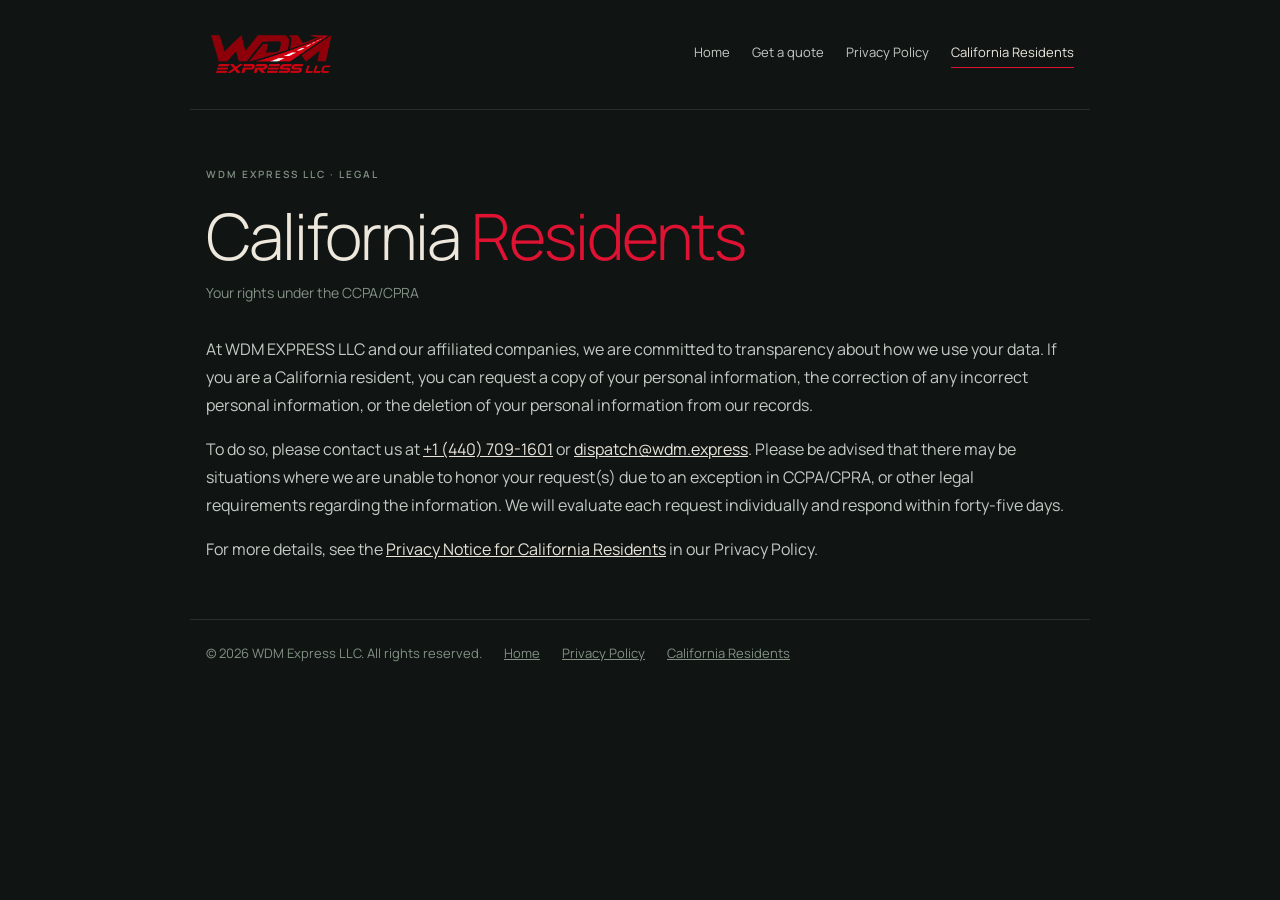
==== ccpa.html @ 11b45bf5 "Use full privacy policy and add California residents page Privacy policy now carries the full policy" ====
<!DOCTYPE html>
<html lang="en">
<head>
<meta charset="utf-8">
<meta name="robots" content="noindex, nofollow">
<meta name="viewport" content="width=device-width, initial-scale=1.0">
<title>California Residents | WDM EXPRESS LLC</title>
<meta name="description" content="How California residents can request access to, correction or deletion of their personal information held by WDM EXPRESS LLC (CCPA/CPRA).">
<link rel="canonical" href="https://wdm.express/ccpa">
<link rel="icon" type="image/png" sizes="64x64" href="assets/favicon.png">
<meta name="theme-color" content="#101514">
<link rel="preconnect" href="https://fonts.googleapis.com">
<link href="https://fonts.googleapis.com/css2?family=Manrope:wght@300;400;500;600&display=swap" rel="stylesheet">
<style>
  :root{--bg:#101514;--panel:#151b19;--text:#c3cbc5;--head:#ede7dc;--muted:#829184;--red:#de1232;--line:#ede7dc1f;--beige:#e9e5da}
  *{box-sizing:border-box}
  html{scroll-behavior:smooth}
  body{margin:0;background:var(--bg);color:var(--text);font-family:'Manrope',Arial,sans-serif;font-weight:400;line-height:1.75}
  a{color:var(--beige)}
  .top{display:flex;align-items:center;justify-content:space-between;gap:16px;max-width:900px;margin:0 auto;padding:22px 16px;border-bottom:1px solid var(--line)}
  .top img{width:130px;height:auto;display:block}
  .top nav{display:flex;gap:22px;font-size:13px}
  .top nav a{text-decoration:none;color:var(--text)}
  .top nav a[aria-current]{color:var(--head);border-bottom:1px solid var(--red);padding-bottom:3px}
  .wrap{max-width:900px;margin:0 auto;padding:56px 16px 40px}
  .eyebrow{font-size:10px;letter-spacing:2px;color:var(--muted);font-weight:600;margin:0 0 18px;text-transform:uppercase}
  h1{color:var(--head);font-weight:300;font-size:clamp(40px,7vw,64px);letter-spacing:-2px;line-height:1.05;margin:0 0 12px}
  h1 em{font-style:normal;color:var(--red)}
  .muted{color:var(--muted);font-size:14px;margin:0 0 30px}
  h2{color:var(--head);font-size:21px;font-weight:500;letter-spacing:-.3px;margin:44px 0 10px;padding-top:26px;border-top:1px solid var(--line)}
  p,li{font-size:16px}
  ul{padding-left:22px;margin:10px 0}
  li{margin:4px 0}
  strong{color:var(--head);font-weight:600}
  .box{border:1px solid #de123266;border-left:3px solid var(--red);background:#de12320d;padding:16px 20px;margin:20px 0;border-radius:2px}
  .box strong{font-weight:500}
  address{font-style:normal}
  footer{max-width:900px;margin:0 auto;padding:22px 16px 36px;border-top:1px solid var(--line);font-size:13px;color:var(--muted);display:flex;flex-wrap:wrap;gap:10px 22px}
  footer a{color:var(--muted)}
  @media(max-width:560px){.top img{width:110px}.top nav{gap:16px}.wrap{padding-top:40px}p,li{font-size:15px}}
  h3{color:var(--head);font-size:17px;font-weight:600;margin:30px 0 8px}
  .table-wrap{overflow-x:auto;margin:20px 0;border:1px solid var(--line)}
  table{border-collapse:collapse;width:100%;min-width:720px;font-size:13px;line-height:1.55}
  th,td{border:1px solid var(--line);padding:10px 12px;text-align:left;vertical-align:top}
  th{background:var(--panel);color:var(--head);font-weight:600}
  td p,th p{font-size:13px;margin:0 0 6px}
  ol{padding-left:22px}
  address{margin:12px 0}
</style>
</head>
<body>
<header class="top">
  <a href="./" aria-label="WDM Express home"><img src="assets/logo.png" alt="WDM Express LLC" width="130" height="65"></a>
  <nav><a href="./">Home</a><a href="./#quote">Get a quote</a><a href="privacy-policy">Privacy Policy</a><a href="ccpa" aria-current="page">California Residents</a></nav>
</header>
<main class="wrap">
  <p class="eyebrow">WDM Express LLC · Legal</p>
  <h1>California <em>Residents</em></h1>
  <p class="muted">Your rights under the CCPA/CPRA</p>
  <p>At WDM EXPRESS LLC and our affiliated companies, we are committed to transparency about how we use your data. If you are a California resident, you can request a copy of your personal&nbsp;information, the correction of any incorrect personal information, or the deletion of your personal&nbsp;information from our records.</p>
  <p>To do so, please contact us at <a href="tel:+14407091601">+1 (440) 709-1601</a> or <a href="mailto:dispatch@wdm.express">dispatch@wdm.express</a>. Please be advised that there may be situations where we are unable to honor your request(s) due to an exception in CCPA/CPRA, or other legal requirements regarding the information. We will evaluate each request individually and respond within forty-five days.</p>
  <p>For more details, see the <a href="privacy-policy#california">Privacy Notice for California Residents</a> in our Privacy Policy.</p>
</main>
<footer><span>&copy; 2026 WDM Express LLC. All rights reserved.</span><a href="./">Home</a><a href="privacy-policy">Privacy Policy</a><a href="ccpa">California Residents</a></footer>
</body>
</html>
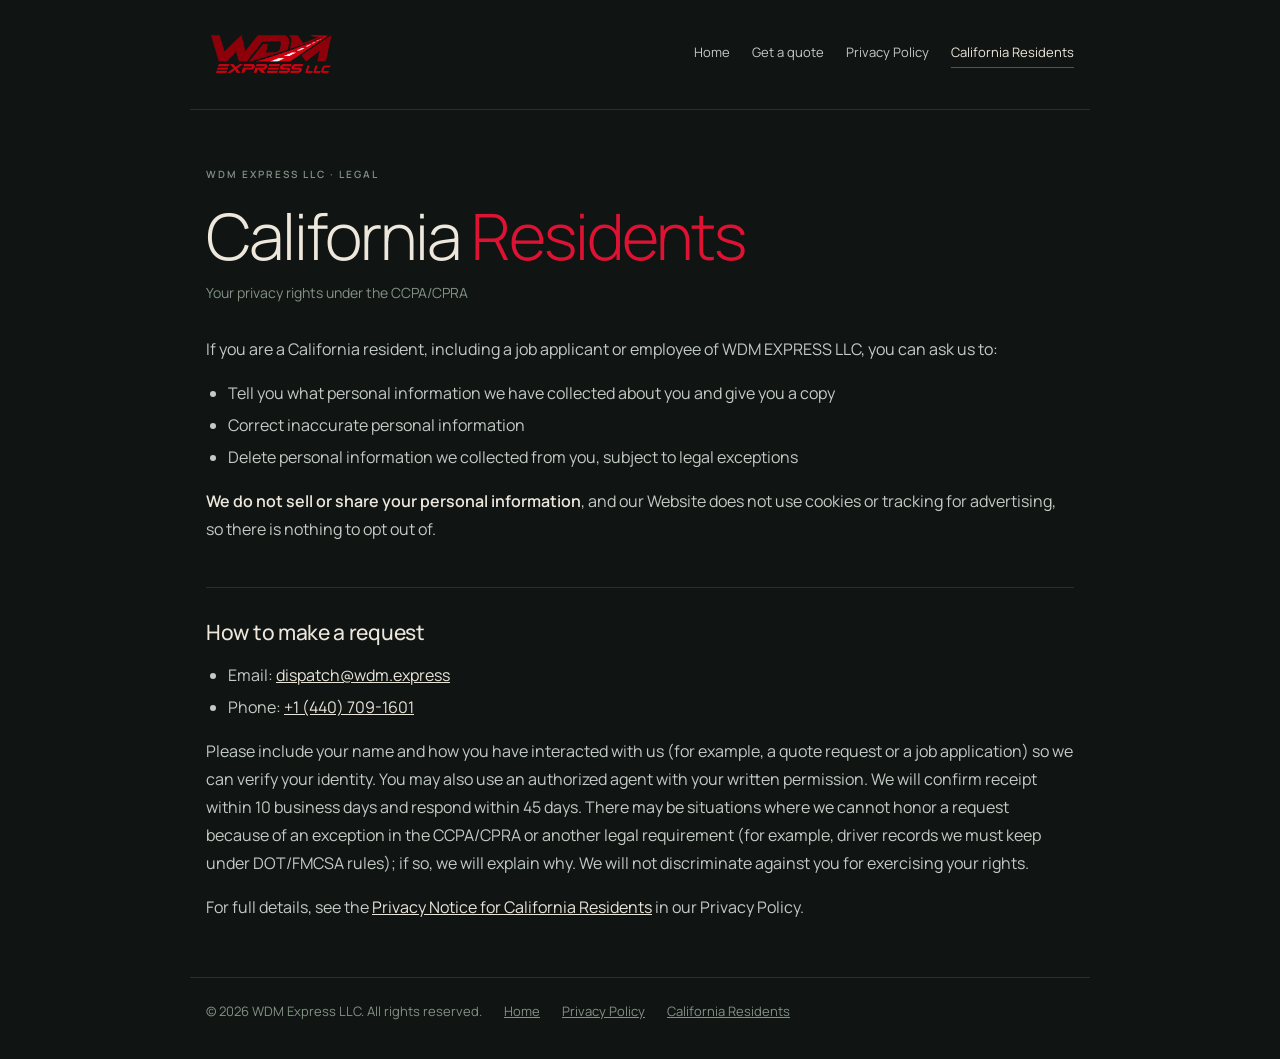
==== commit bf4fc8b3: "Rewrite privacy policy and CCPA page to match the site; self-host fonts The policy now lists the rea" ====
--- a/ccpa.html
+++ b/ccpa.html
@@ -9,8 +9,7 @@
 <link rel="canonical" href="https://wdm.express/ccpa">
 <link rel="icon" type="image/png" sizes="64x64" href="assets/favicon.png">
 <meta name="theme-color" content="#101514">
-<link rel="preconnect" href="https://fonts.googleapis.com">
-<link href="https://fonts.googleapis.com/css2?family=Manrope:wght@300;400;500;600&display=swap" rel="stylesheet">
+<link rel="stylesheet" href="assets/fonts.css">
 <style>
   :root{--bg:#101514;--panel:#151b19;--text:#c3cbc5;--head:#ede7dc;--muted:#829184;--red:#de1232;--line:#ede7dc1f;--beige:#e9e5da}
   *{box-sizing:border-box}
@@ -56,10 +55,21 @@
 <main class="wrap">
   <p class="eyebrow">WDM Express LLC · Legal</p>
   <h1>California <em>Residents</em></h1>
-  <p class="muted">Your rights under the CCPA/CPRA</p>
-  <p>At WDM EXPRESS LLC and our affiliated companies, we are committed to transparency about how we use your data. If you are a California resident, you can request a copy of your personal&nbsp;information, the correction of any incorrect personal information, or the deletion of your personal&nbsp;information from our records.</p>
-  <p>To do so, please contact us at <a href="tel:+14407091601">+1 (440) 709-1601</a> or <a href="mailto:dispatch@wdm.express">dispatch@wdm.express</a>. Please be advised that there may be situations where we are unable to honor your request(s) due to an exception in CCPA/CPRA, or other legal requirements regarding the information. We will evaluate each request individually and respond within forty-five days.</p>
-  <p>For more details, see the <a href="privacy-policy#california">Privacy Notice for California Residents</a> in our Privacy Policy.</p>
+  <p class="muted">Your privacy rights under the CCPA/CPRA</p>
+  <p>If you are a California resident, including a job applicant or employee of WDM EXPRESS LLC, you can ask us to:</p>
+  <ul>
+    <li>Tell you what personal information we have collected about you and give you a copy</li>
+    <li>Correct inaccurate personal information</li>
+    <li>Delete personal information we collected from you, subject to legal exceptions</li>
+  </ul>
+  <p><strong>We do not sell or share your personal information</strong>, and our Website does not use cookies or tracking for advertising, so there is nothing to opt out of.</p>
+  <h2>How to make a request</h2>
+  <ul>
+    <li>Email: <a href="mailto:dispatch@wdm.express">dispatch@wdm.express</a></li>
+    <li>Phone: <a href="tel:+14407091601">+1 (440) 709-1601</a></li>
+  </ul>
+  <p>Please include your name and how you have interacted with us (for example, a quote request or a job application) so we can verify your identity. You may also use an authorized agent with your written permission. We will confirm receipt within 10 business days and respond within 45 days. There may be situations where we cannot honor a request because of an exception in the CCPA/CPRA or another legal requirement (for example, driver records we must keep under DOT/FMCSA rules); if so, we will explain why. We will not discriminate against you for exercising your rights.</p>
+  <p>For full details, see the <a href="privacy-policy#california">Privacy Notice for California Residents</a> in our Privacy Policy.</p>
 </main>
 <footer><span>&copy; 2026 WDM Express LLC. All rights reserved.</span><a href="./">Home</a><a href="privacy-policy">Privacy Policy</a><a href="ccpa">California Residents</a></footer>
 </body>
--- a/assets/fonts.css
+++ b/assets/fonts.css
@@ -0,0 +1,144 @@
+/* latin-ext */
+@font-face {
+  font-family: 'Cormorant Garamond';
+  font-style: italic;
+  font-weight: 400;
+  font-display: swap;
+  src: url(fonts/CormorantGaramond-italic-latin-ext-0.woff2) format('woff2');
+  unicode-range: U+0100-02BA, U+02BD-02C5, U+02C7-02CC, U+02CE-02D7, U+02DD-02FF, U+0304, U+0308, U+0329, U+1D00-1DBF, U+1E00-1E9F, U+1EF2-1EFF, U+2020, U+20A0-20AB, U+20AD-20C4, U+2113, U+2C60-2C7F, U+A720-A7FF;
+}
+/* latin */
+@font-face {
+  font-family: 'Cormorant Garamond';
+  font-style: italic;
+  font-weight: 400;
+  font-display: swap;
+  src: url(fonts/CormorantGaramond-italic-latin-1.woff2) format('woff2');
+  unicode-range: U+0000-00FF, U+0131, U+0152-0153, U+02BB-02BC, U+02C6, U+02DA, U+02DC, U+0304, U+0308, U+0329, U+2000-206F, U+20AC, U+2122, U+2191, U+2193, U+2212, U+2215, U+FEFF, U+FFFD;
+}
+/* latin-ext */
+@font-face {
+  font-family: 'Cormorant Garamond';
+  font-style: italic;
+  font-weight: 500;
+  font-display: swap;
+  src: url(fonts/CormorantGaramond-italic-latin-ext-0.woff2) format('woff2');
+  unicode-range: U+0100-02BA, U+02BD-02C5, U+02C7-02CC, U+02CE-02D7, U+02DD-02FF, U+0304, U+0308, U+0329, U+1D00-1DBF, U+1E00-1E9F, U+1EF2-1EFF, U+2020, U+20A0-20AB, U+20AD-20C4, U+2113, U+2C60-2C7F, U+A720-A7FF;
+}
+/* latin */
+@font-face {
+  font-family: 'Cormorant Garamond';
+  font-style: italic;
+  font-weight: 500;
+  font-display: swap;
+  src: url(fonts/CormorantGaramond-italic-latin-1.woff2) format('woff2');
+  unicode-range: U+0000-00FF, U+0131, U+0152-0153, U+02BB-02BC, U+02C6, U+02DA, U+02DC, U+0304, U+0308, U+0329, U+2000-206F, U+20AC, U+2122, U+2191, U+2193, U+2212, U+2215, U+FEFF, U+FFFD;
+}
+/* latin-ext */
+@font-face {
+  font-family: 'Cormorant Garamond';
+  font-style: normal;
+  font-weight: 400;
+  font-display: swap;
+  src: url(fonts/CormorantGaramond-normal-latin-ext-2.woff2) format('woff2');
+  unicode-range: U+0100-02BA, U+02BD-02C5, U+02C7-02CC, U+02CE-02D7, U+02DD-02FF, U+0304, U+0308, U+0329, U+1D00-1DBF, U+1E00-1E9F, U+1EF2-1EFF, U+2020, U+20A0-20AB, U+20AD-20C4, U+2113, U+2C60-2C7F, U+A720-A7FF;
+}
+/* latin */
+@font-face {
+  font-family: 'Cormorant Garamond';
+  font-style: normal;
+  font-weight: 400;
+  font-display: swap;
+  src: url(fonts/CormorantGaramond-normal-latin-3.woff2) format('woff2');
+  unicode-range: U+0000-00FF, U+0131, U+0152-0153, U+02BB-02BC, U+02C6, U+02DA, U+02DC, U+0304, U+0308, U+0329, U+2000-206F, U+20AC, U+2122, U+2191, U+2193, U+2212, U+2215, U+FEFF, U+FFFD;
+}
+/* latin-ext */
+@font-face {
+  font-family: 'Cormorant Garamond';
+  font-style: normal;
+  font-weight: 500;
+  font-display: swap;
+  src: url(fonts/CormorantGaramond-normal-latin-ext-2.woff2) format('woff2');
+  unicode-range: U+0100-02BA, U+02BD-02C5, U+02C7-02CC, U+02CE-02D7, U+02DD-02FF, U+0304, U+0308, U+0329, U+1D00-1DBF, U+1E00-1E9F, U+1EF2-1EFF, U+2020, U+20A0-20AB, U+20AD-20C4, U+2113, U+2C60-2C7F, U+A720-A7FF;
+}
+/* latin */
+@font-face {
+  font-family: 'Cormorant Garamond';
+  font-style: normal;
+  font-weight: 500;
+  font-display: swap;
+  src: url(fonts/CormorantGaramond-normal-latin-3.woff2) format('woff2');
+  unicode-range: U+0000-00FF, U+0131, U+0152-0153, U+02BB-02BC, U+02C6, U+02DA, U+02DC, U+0304, U+0308, U+0329, U+2000-206F, U+20AC, U+2122, U+2191, U+2193, U+2212, U+2215, U+FEFF, U+FFFD;
+}
+/* latin-ext */
+@font-face {
+  font-family: 'Manrope';
+  font-style: normal;
+  font-weight: 300;
+  font-display: swap;
+  src: url(fonts/Manrope-normal-latin-ext-4.woff2) format('woff2');
+  unicode-range: U+0100-02BA, U+02BD-02C5, U+02C7-02CC, U+02CE-02D7, U+02DD-02FF, U+0304, U+0308, U+0329, U+1D00-1DBF, U+1E00-1E9F, U+1EF2-1EFF, U+2020, U+20A0-20AB, U+20AD-20C4, U+2113, U+2C60-2C7F, U+A720-A7FF;
+}
+/* latin */
+@font-face {
+  font-family: 'Manrope';
+  font-style: normal;
+  font-weight: 300;
+  font-display: swap;
+  src: url(fonts/Manrope-normal-latin-5.woff2) format('woff2');
+  unicode-range: U+0000-00FF, U+0131, U+0152-0153, U+02BB-02BC, U+02C6, U+02DA, U+02DC, U+0304, U+0308, U+0329, U+2000-206F, U+20AC, U+2122, U+2191, U+2193, U+2212, U+2215, U+FEFF, U+FFFD;
+}
+/* latin-ext */
+@font-face {
+  font-family: 'Manrope';
+  font-style: normal;
+  font-weight: 400;
+  font-display: swap;
+  src: url(fonts/Manrope-normal-latin-ext-4.woff2) format('woff2');
+  unicode-range: U+0100-02BA, U+02BD-02C5, U+02C7-02CC, U+02CE-02D7, U+02DD-02FF, U+0304, U+0308, U+0329, U+1D00-1DBF, U+1E00-1E9F, U+1EF2-1EFF, U+2020, U+20A0-20AB, U+20AD-20C4, U+2113, U+2C60-2C7F, U+A720-A7FF;
+}
+/* latin */
+@font-face {
+  font-family: 'Manrope';
+  font-style: normal;
+  font-weight: 400;
+  font-display: swap;
+  src: url(fonts/Manrope-normal-latin-5.woff2) format('woff2');
+  unicode-range: U+0000-00FF, U+0131, U+0152-0153, U+02BB-02BC, U+02C6, U+02DA, U+02DC, U+0304, U+0308, U+0329, U+2000-206F, U+20AC, U+2122, U+2191, U+2193, U+2212, U+2215, U+FEFF, U+FFFD;
+}
+/* latin-ext */
+@font-face {
+  font-family: 'Manrope';
+  font-style: normal;
+  font-weight: 500;
+  font-display: swap;
+  src: url(fonts/Manrope-normal-latin-ext-4.woff2) format('woff2');
+  unicode-range: U+0100-02BA, U+02BD-02C5, U+02C7-02CC, U+02CE-02D7, U+02DD-02FF, U+0304, U+0308, U+0329, U+1D00-1DBF, U+1E00-1E9F, U+1EF2-1EFF, U+2020, U+20A0-20AB, U+20AD-20C4, U+2113, U+2C60-2C7F, U+A720-A7FF;
+}
+/* latin */
+@font-face {
+  font-family: 'Manrope';
+  font-style: normal;
+  font-weight: 500;
+  font-display: swap;
+  src: url(fonts/Manrope-normal-latin-5.woff2) format('woff2');
+  unicode-range: U+0000-00FF, U+0131, U+0152-0153, U+02BB-02BC, U+02C6, U+02DA, U+02DC, U+0304, U+0308, U+0329, U+2000-206F, U+20AC, U+2122, U+2191, U+2193, U+2212, U+2215, U+FEFF, U+FFFD;
+}
+/* latin-ext */
+@font-face {
+  font-family: 'Manrope';
+  font-style: normal;
+  font-weight: 600;
+  font-display: swap;
+  src: url(fonts/Manrope-normal-latin-ext-4.woff2) format('woff2');
+  unicode-range: U+0100-02BA, U+02BD-02C5, U+02C7-02CC, U+02CE-02D7, U+02DD-02FF, U+0304, U+0308, U+0329, U+1D00-1DBF, U+1E00-1E9F, U+1EF2-1EFF, U+2020, U+20A0-20AB, U+20AD-20C4, U+2113, U+2C60-2C7F, U+A720-A7FF;
+}
+/* latin */
+@font-face {
+  font-family: 'Manrope';
+  font-style: normal;
+  font-weight: 600;
+  font-display: swap;
+  src: url(fonts/Manrope-normal-latin-5.woff2) format('woff2');
+  unicode-range: U+0000-00FF, U+0131, U+0152-0153, U+02BB-02BC, U+02C6, U+02DA, U+02DC, U+0304, U+0308, U+0329, U+2000-206F, U+20AC, U+2122, U+2191, U+2193, U+2212, U+2215, U+FEFF, U+FFFD;
+}
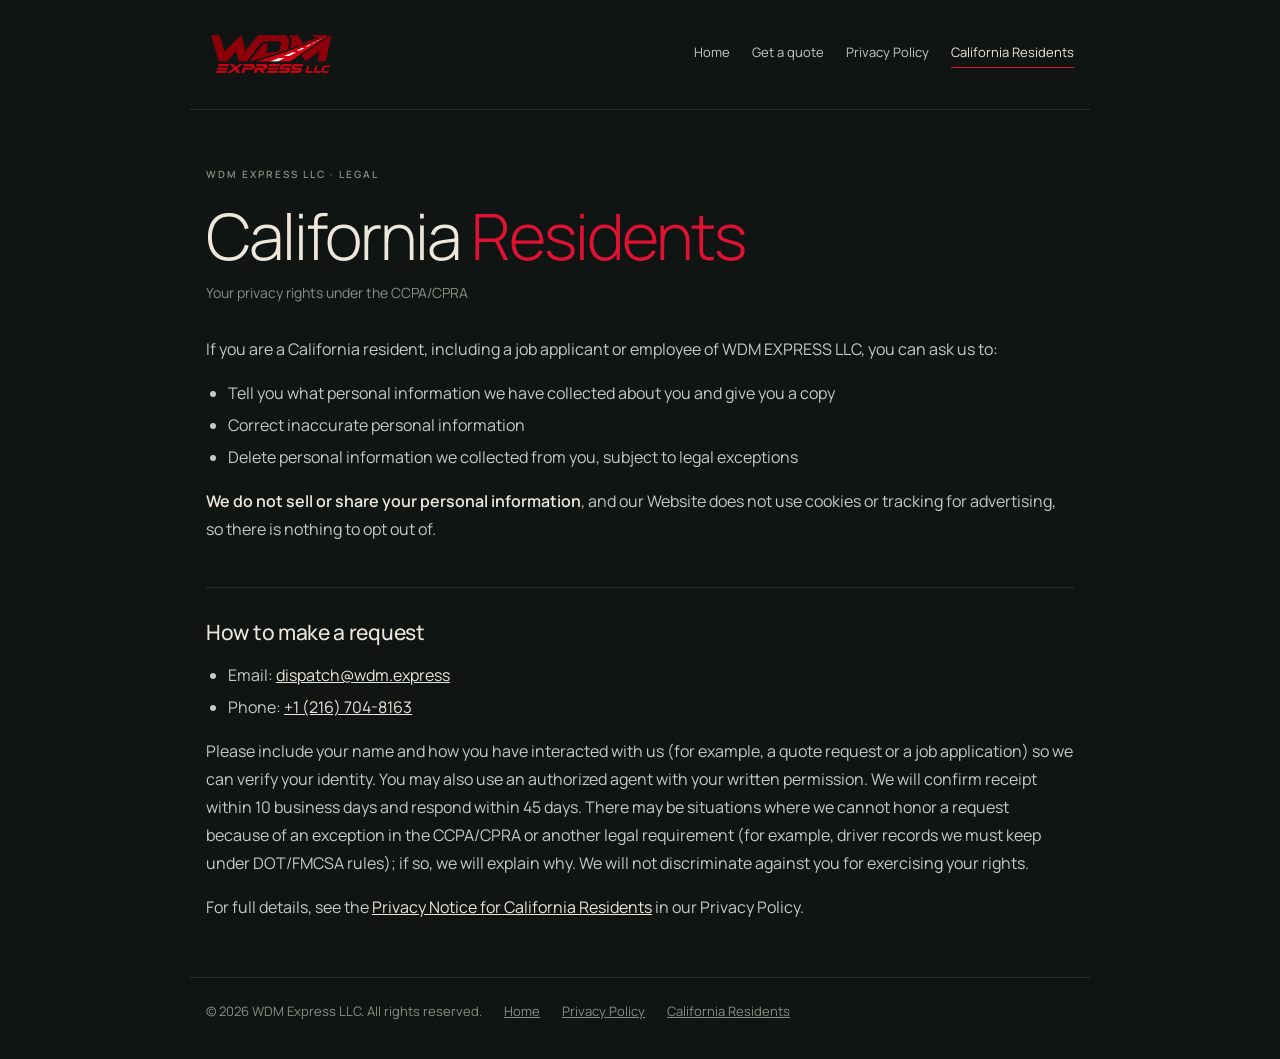
==== commit 2c8a6855: "Apply customer's v4 update: new phone, $1M insurance, pay and fleet wording Takes index.html and app" ====
--- a/ccpa.html
+++ b/ccpa.html
@@ -66,7 +66,7 @@
   <h2>How to make a request</h2>
   <ul>
     <li>Email: <a href="mailto:dispatch@wdm.express">dispatch@wdm.express</a></li>
-    <li>Phone: <a href="tel:+14407091601">+1 (440) 709-1601</a></li>
+    <li>Phone: <a href="tel:+12167048163">+1 (216) 704-8163</a></li>
   </ul>
   <p>Please include your name and how you have interacted with us (for example, a quote request or a job application) so we can verify your identity. You may also use an authorized agent with your written permission. We will confirm receipt within 10 business days and respond within 45 days. There may be situations where we cannot honor a request because of an exception in the CCPA/CPRA or another legal requirement (for example, driver records we must keep under DOT/FMCSA rules); if so, we will explain why. We will not discriminate against you for exercising your rights.</p>
   <p>For full details, see the <a href="privacy-policy#california">Privacy Notice for California Residents</a> in our Privacy Policy.</p>
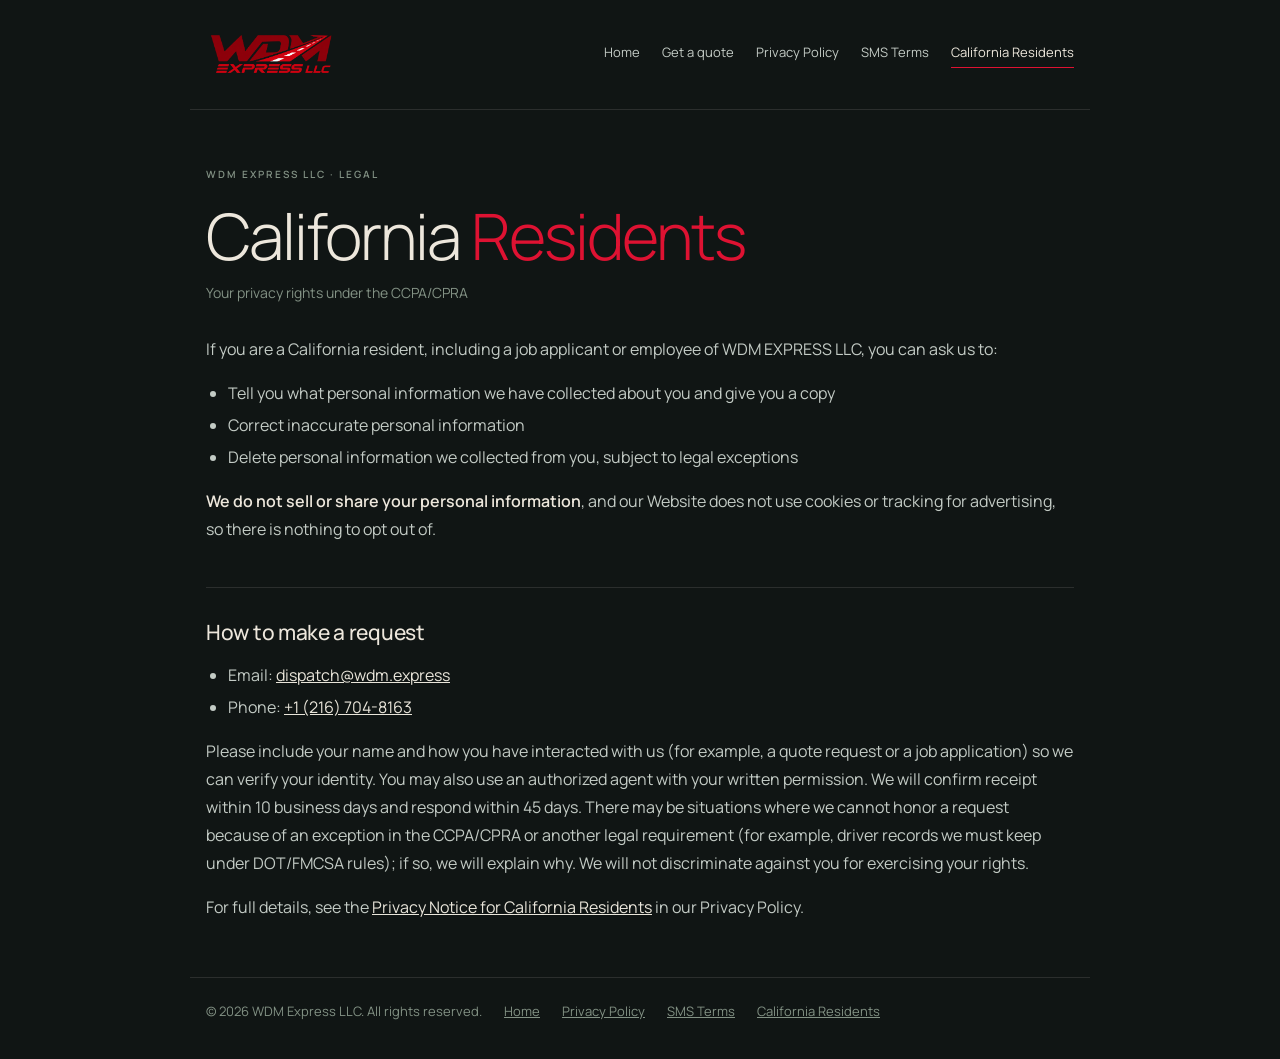
==== commit 637684f2: "Add SMS Terms page and clearer SMS consent (same as wdm.express PR #4) Co-Authored-By: Claude Opus 5" ====
--- a/ccpa.html
+++ b/ccpa.html
@@ -50,7 +50,7 @@
 <body>
 <header class="top">
   <a href="./" aria-label="WDM Express home"><img src="assets/logo.png" alt="WDM Express LLC" width="130" height="65"></a>
-  <nav><a href="./">Home</a><a href="./#quote">Get a quote</a><a href="privacy-policy">Privacy Policy</a><a href="ccpa" aria-current="page">California Residents</a></nav>
+  <nav><a href="./">Home</a><a href="./#quote">Get a quote</a><a href="privacy-policy">Privacy Policy</a><a href="sms-terms">SMS Terms</a><a href="ccpa" aria-current="page">California Residents</a></nav>
 </header>
 <main class="wrap">
   <p class="eyebrow">WDM Express LLC · Legal</p>
@@ -71,6 +71,6 @@
   <p>Please include your name and how you have interacted with us (for example, a quote request or a job application) so we can verify your identity. You may also use an authorized agent with your written permission. We will confirm receipt within 10 business days and respond within 45 days. There may be situations where we cannot honor a request because of an exception in the CCPA/CPRA or another legal requirement (for example, driver records we must keep under DOT/FMCSA rules); if so, we will explain why. We will not discriminate against you for exercising your rights.</p>
   <p>For full details, see the <a href="privacy-policy#california">Privacy Notice for California Residents</a> in our Privacy Policy.</p>
 </main>
-<footer><span>&copy; 2026 WDM Express LLC. All rights reserved.</span><a href="./">Home</a><a href="privacy-policy">Privacy Policy</a><a href="ccpa">California Residents</a></footer>
+<footer><span>&copy; 2026 WDM Express LLC. All rights reserved.</span><a href="./">Home</a><a href="privacy-policy">Privacy Policy</a><a href="sms-terms">SMS Terms</a><a href="ccpa">California Residents</a></footer>
 </body>
 </html>
